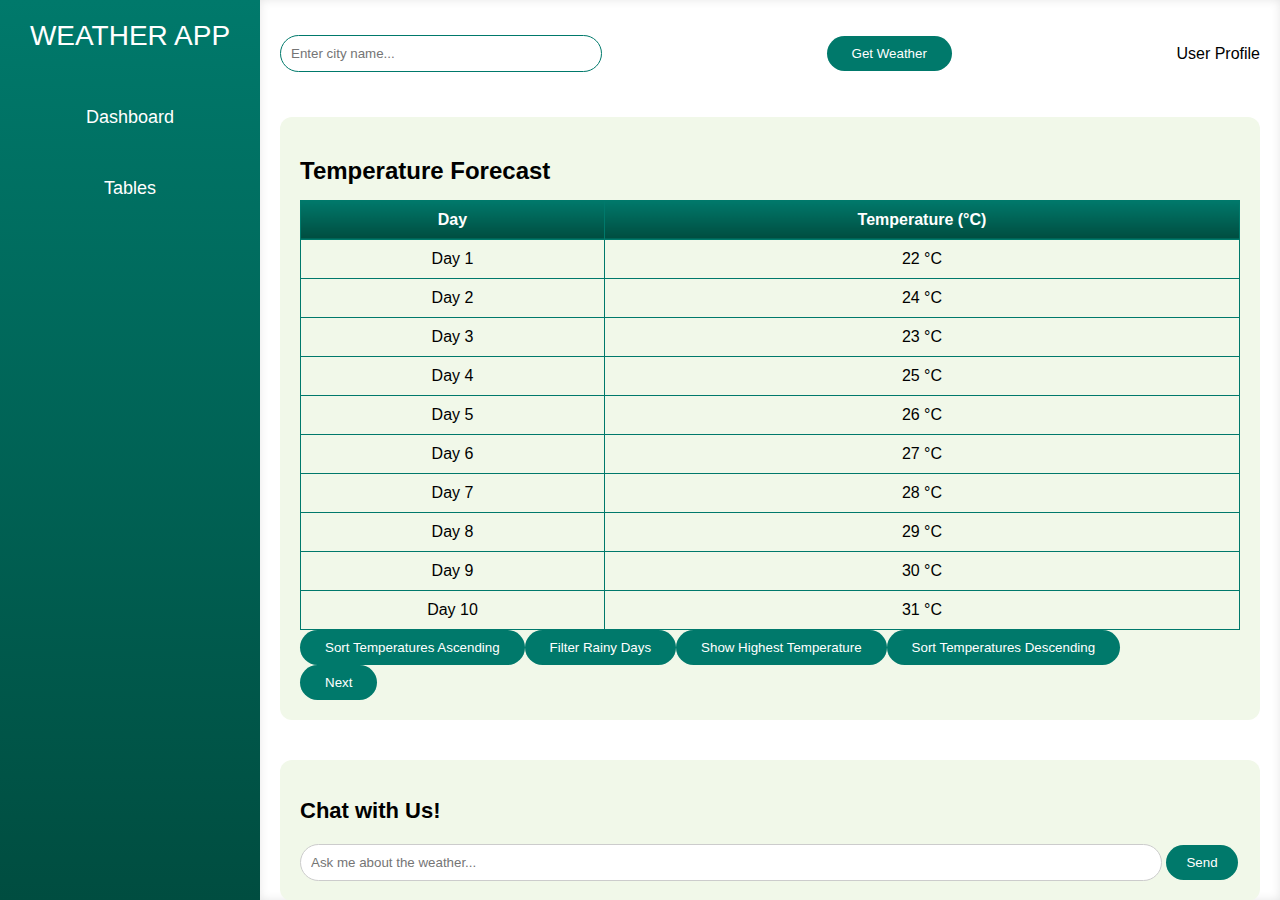
==== main1.html @ e34eea80 "Add files via upload" ====
<!DOCTYPE html>
<html lang="en">
<head>
    <meta charset="UTF-8">
    <meta name="viewport" content="width=device-width, initial-scale=1.0">
    <title>Weather App Dashboard - Chatbot</title>
    <link rel="stylesheet" href="main.css">
</head>
<body>
    <div class="container">
        <!-- Sidebar -->
        <aside class="sidebar">
            <div class="app-title">Weather App</div>
            <div class="menu-item" id="dashboard">Dashboard</div>
            <div class="menu-item" id="tables">Tables</div>
        </aside>

        <!-- Main Content -->
        <main class="main-content">
            <!-- Header with search bar and user profile -->
            <header class="header">
                <input type="text" id="city-input" class="search-bar" placeholder="Enter city name...">
                <button id="get-weather-btn">Get Weather</button>
                <div class="user-profile">User Profile</div>
            </header>

            <!-- Weather Data Section -->
            <section class="weather-data">
                <h2>Temperature Forecast</h2>
                <table id="forecast-table">
                    <thead>
                        <tr>
                            <th>Day</th>
                            <th>Temperature (°C)</th>
                        </tr>
                    </thead>
                    <tbody id="forecast-body">
                        <!-- Forecast data will be populated here -->
                    </tbody>
                </table>

                <!-- Filter Buttons -->
                <div id="filter-buttons"></div>

                <div id="pagination">
                    <button id="prev-btn">Previous</button>
                    <button id="next-btn">Next</button>
                </div>
            </section>

            <!-- Chatbot Section -->
            <section class="chatbot-section">
                <h2>Chat with Us!</h2>
                <div id="chat-container" class="chat-container">
                    <!-- Chat messages will appear here -->
                </div>
                <input type="text" id="chat-input" class="chat-input" placeholder="Ask me about the weather...">
                <button id="chat-input-btn">Send</button>
            </section>
        </main>
    </div>
    <script type="module" src="main1.js"></script>
</body>
</html>
---- main.css ----
/* Overall Layout */
body {
    font-family: 'Roboto', sans-serif;
    background: linear-gradient(to bottom right, #e0f7fa, #b2ebf2);
    margin: 0;
    padding: 0;
}

.container {
    display: flex;
    height: 100vh;
}

/* Sidebar */
.sidebar {
    background: linear-gradient(to bottom, #00796b, #004d40);
    padding: 20px;
    width: 220px;
    display: flex;
    flex-direction: column;
    justify-content: start;
    box-shadow: 4px 0 10px rgba(0, 0, 0, 0.2);
}

.app-title {
    font-size: 28px;
    color: #ffffff;
    margin-bottom: 30px;
    text-align: center;
    text-transform: uppercase;
}

/* Menu Items */
.menu-item {
    color: white;
    font-size: 18px;
    margin: 10px 0;
    padding: 15px;
    border-radius: 8px;
    text-align: center;
    cursor: pointer;
    transition: background 0.3s, transform 0.2s;
}

.menu-item:hover {
    background-color: #004d40;
    transform: scale(1.05);
}

/* Main Content */
.main-content {
    flex: 1;
    padding: 20px;
    background-color: #ffffff;
    overflow-y: auto;
    box-shadow: inset 0 0 10px rgba(0, 0, 0, 0.1);
}

/* Header Section */
.header {
    display: flex;
    justify-content: space-between;
    align-items: center;
    padding: 15px 0;
}

.search-bar {
    width: 300px;
    padding: 10px;
    border: 1px solid #00796b;
    border-radius: 25px;
}

button {
    padding: 10px 25px;
    background-color: #00796b;
    color: white;
    border: none;
    border-radius: 25px;
    cursor: pointer;
}

/* Unit Toggle Buttons */
.unit-toggle {
    display: flex;
    align-items: center;
}

.unit-btn {
    margin-left: 10px;
    padding: 10px 15px;
    border: none;
    border-radius: 25px;
    cursor: pointer;
    transition: background 0.3s;
}

.unit-btn.active {
    background-color: #004d40;
}

/* Weather Data Section */
.weather-data {
    margin-top: 30px;
    background-color: #f1f8e9;
    padding: 20px;
    border-radius: 12px;
}

.weather-data h2 {
    font-size: 24px;
    margin-bottom: 15px;
}

table {
    width: 100%;
    border-collapse: collapse;
}

th, td {
    border: 1px solid #00796b;
    padding: 10px;
    text-align: center;
}

th {
    background: linear-gradient(to bottom, #00796b, #004d40);
    color: white;
}

/* Loading Spinner */
.loading-spinner {
    display: none;
    position: fixed;
    top: 50%;
    left: 50%;
    transform: translate(-50%, -50%);
    background-color: rgba(255, 255, 255, 0.8);
    border-radius: 10px;
    padding: 20px;
    z-index: 1000;
    font-size: 20px;
}

/* Fade-in effect for weather icon */
.fade-in {
    opacity: 0;
    transition: opacity 0.5s;
}

/* Chatbot Section */
.chatbot-section {
    margin-top: 40px;
    background-color: #f1f8e9;
    padding: 20px;
    border-radius: 12px;
}

.chatbot-section h2 {
    font-size: 22px;
    margin-bottom: 20px;
}

/* Input and Button styles */
.chat-input {
    padding: 10px;
    border: 1px solid #ccc;
    border-radius: 25px;
    width: calc(100% - 100px);
}

#chat-input-btn {
    padding: 10px 20px;
    background-color: #00796b;
    color: white;
    border: none;
    border-radius: 25px;
}

/* Forecast Cards */
.forecast-section {
    margin-top: 30px;
}

.forecast-cards {
    display: flex;
    justify-content: space-between;
    flex-wrap: wrap;
}

.forecast-card {
    background-color: #f1f8e9;
    border: 1px solid #00796b;
    border-radius: 12px;
    padding: 15px;
    margin: 10px;
    flex: 1 1 200px; /* Flexible width with a minimum size */
    box-shadow: 0 2px 5px rgba(0, 0, 0, 0.1);
}

.forecast-card h3 {
    font-size: 20px;
    margin-bottom: 10px;
}

.forecast-card p {
    margin: 5px 0;
}
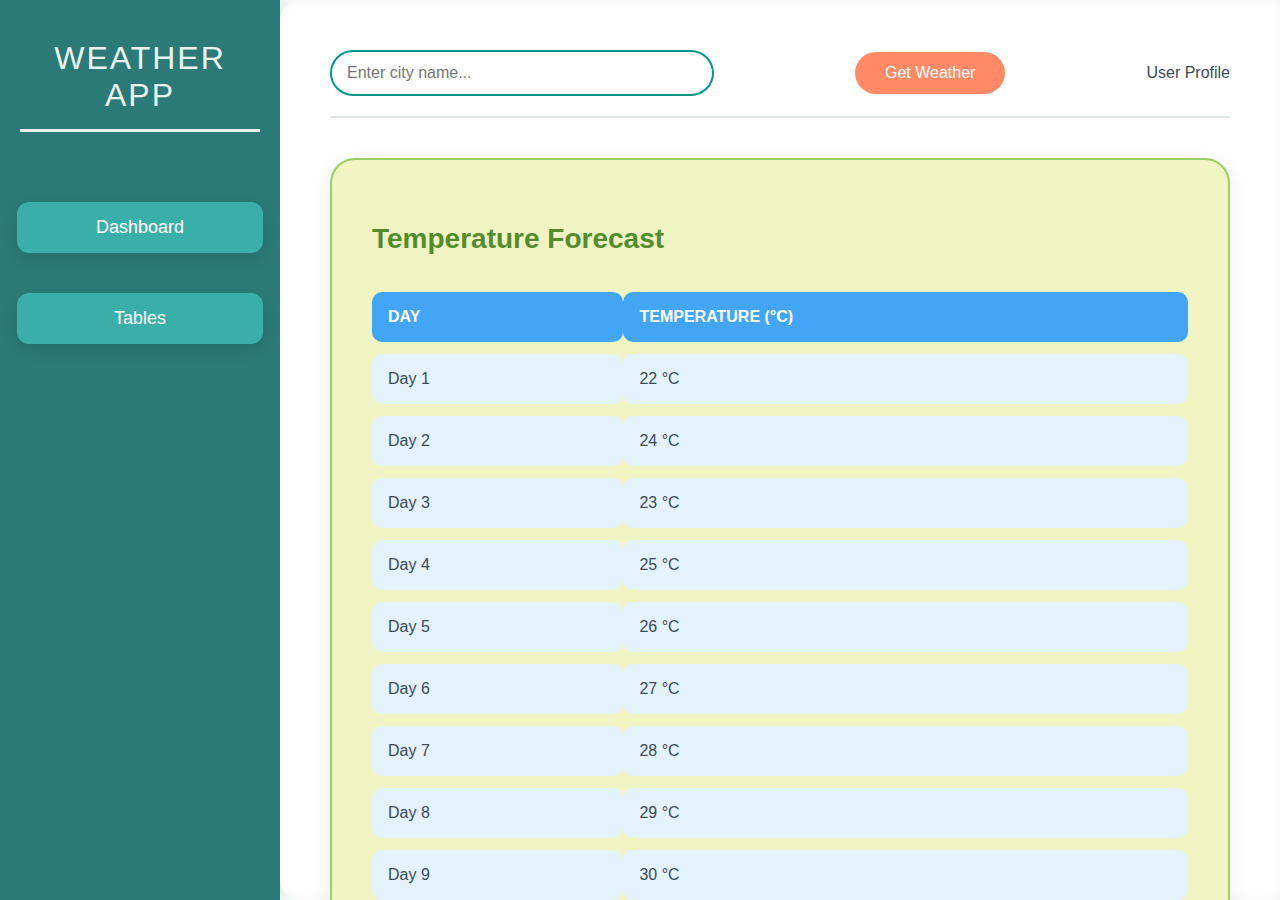
==== commit 7c92d86c: "Update main1.html" ====
--- a/main1.html
+++ b/main1.html
@@ -60,5 +60,15 @@
         </main>
     </div>
     <script type="module" src="main1.js"></script>
+
+    <script>
+        // Navigation between pages
+        document.getElementById("tables").addEventListener("click", function() {
+            window.location.href = "main1.html";
+        });
+        document.getElementById("dashboard").addEventListener("click", function() {
+            window.location.href = "index.html";
+        });
+    </script>
 </body>
 </html>
--- a/main.css
+++ b/main.css
@@ -1,59 +1,72 @@
 /* Overall Layout */
 body {
-    font-family: 'Roboto', sans-serif;
-    background: linear-gradient(to bottom right, #e0f7fa, #b2ebf2);
+    font-family: 'Montserrat', sans-serif;
+    background: linear-gradient(to bottom right, #f3faff, #e6f7f3);
     margin: 0;
     padding: 0;
-}
-
+    color: #3d4a57;
+    transition: background 0.5s ease;
+}
+
+/* Container and Sidebar */
 .container {
-    display: flex;
+    display: grid;
+    grid-template-columns: 280px auto;
     height: 100vh;
-}
-
-/* Sidebar */
+    background-color: #f7fcfb;
+}
+
 .sidebar {
-    background: linear-gradient(to bottom, #00796b, #004d40);
-    padding: 20px;
-    width: 220px;
+    background: #2b7a78;
+    padding: 40px 20px;
     display: flex;
     flex-direction: column;
-    justify-content: start;
-    box-shadow: 4px 0 10px rgba(0, 0, 0, 0.2);
+    align-items: center;
+    box-shadow: 5px 0 20px rgba(0, 0, 0, 0.1);
+    transition: all 0.5s ease;
 }
 
 .app-title {
-    font-size: 28px;
+    font-size: 32px;
     color: #ffffff;
-    margin-bottom: 30px;
+    margin-bottom: 50px;
     text-align: center;
     text-transform: uppercase;
+    letter-spacing: 2px;
+    border-bottom: 3px solid #ffffff;
+    padding-bottom: 15px;
+    width: 100%;
+    opacity: 0.9;
 }
 
 /* Menu Items */
 .menu-item {
-    color: white;
+    color: #ffffff;
     font-size: 18px;
-    margin: 10px 0;
     padding: 15px;
-    border-radius: 8px;
+    margin: 20px 0;
+    background-color: #3aafa9;
     text-align: center;
-    cursor: pointer;
-    transition: background 0.3s, transform 0.2s;
+    border-radius: 12px;
+    width: 90%;
+    cursor: pointer;
+    transition: all 0.4s ease;
+    box-shadow: 0 6px 15px rgba(0, 0, 0, 0.1);
 }
 
 .menu-item:hover {
-    background-color: #004d40;
-    transform: scale(1.05);
+    background-color: #116466;
+    transform: translateY(-5px);
+    box-shadow: 0 10px 25px rgba(0, 0, 0, 0.15);
 }
 
 /* Main Content */
 .main-content {
-    flex: 1;
-    padding: 20px;
+    padding: 50px;
     background-color: #ffffff;
     overflow-y: auto;
-    box-shadow: inset 0 0 10px rgba(0, 0, 0, 0.1);
+    border-radius: 20px 0 0 20px;
+    box-shadow: inset 0 0 10px rgba(0, 0, 0, 0.05);
 }
 
 /* Header Section */
@@ -61,23 +74,41 @@
     display: flex;
     justify-content: space-between;
     align-items: center;
-    padding: 15px 0;
+    padding-bottom: 20px;
+    border-bottom: 2px solid #dfe6e9;
 }
 
 .search-bar {
-    width: 300px;
-    padding: 10px;
-    border: 1px solid #00796b;
-    border-radius: 25px;
+    width: 100%;
+    max-width: 350px;
+    padding: 12px 15px;
+    border: 2px solid #009688;
+    border-radius: 30px;
+    outline: none;
+    font-size: 16px;
+    transition: border 0.4s ease, box-shadow 0.4s ease;
+}
+
+.search-bar:focus {
+    border-color: #00695c;
+    box-shadow: 0 0 10px rgba(0, 150, 136, 0.3);
 }
 
 button {
-    padding: 10px 25px;
-    background-color: #00796b;
+    padding: 12px 30px;
+    background-color: #ff8a65;
     color: white;
     border: none;
-    border-radius: 25px;
-    cursor: pointer;
+    border-radius: 30px;
+    font-size: 16px;
+    cursor: pointer;
+    transition: all 0.4s ease;
+}
+
+button:hover {
+    background-color: #d84315;
+    transform: translateY(-3px);
+    box-shadow: 0 6px 20px rgba(0, 0, 0, 0.1);
 }
 
 /* Unit Toggle Buttons */
@@ -88,44 +119,65 @@
 
 .unit-btn {
     margin-left: 10px;
-    padding: 10px 15px;
-    border: none;
-    border-radius: 25px;
-    cursor: pointer;
-    transition: background 0.3s;
+    padding: 12px 18px;
+    border: 2px solid #26a69a;
+    border-radius: 30px;
+    cursor: pointer;
+    transition: background 0.3s ease, transform 0.3s ease;
 }
 
 .unit-btn.active {
-    background-color: #004d40;
+    background-color: #26a69a;
+    color: white;
+    border-color: transparent;
+}
+
+.unit-btn:hover {
+    transform: translateY(-2px);
+    box-shadow: 0 4px 10px rgba(0, 150, 136, 0.2);
 }
 
 /* Weather Data Section */
 .weather-data {
-    margin-top: 30px;
-    background-color: #f1f8e9;
-    padding: 20px;
-    border-radius: 12px;
+    margin-top: 40px;
+    background-color: #f0f4c3;
+    padding: 40px;
+    border-radius: 25px;
+    border: 2px solid #9ccc65;
+    box-shadow: 0 6px 20px rgba(0, 0, 0, 0.08);
+    transition: all 0.3s ease;
 }
 
 .weather-data h2 {
-    font-size: 24px;
-    margin-bottom: 15px;
+    font-size: 28px;
+    margin-bottom: 25px;
+    color: #558b2f;
+}
+
+.weather-data:hover {
+    transform: translateY(-5px);
+    box-shadow: 0 10px 25px rgba(0, 0, 0, 0.1);
 }
 
 table {
     width: 100%;
-    border-collapse: collapse;
+    border-collapse: separate;
+    border-spacing: 0 12px;
 }
 
 th, td {
-    border: 1px solid #00796b;
-    padding: 10px;
-    text-align: center;
+    border: none;
+    padding: 16px;
+    text-align: left;
+    background-color: #e3f2fd;
+    border-radius: 10px;
 }
 
 th {
-    background: linear-gradient(to bottom, #00796b, #004d40);
-    color: white;
+    background-color: #42a5f5;
+    color: #ffffff;
+    text-transform: uppercase;
+    font-weight: bold;
 }
 
 /* Loading Spinner */
@@ -135,74 +187,110 @@
     top: 50%;
     left: 50%;
     transform: translate(-50%, -50%);
-    background-color: rgba(255, 255, 255, 0.8);
-    border-radius: 10px;
-    padding: 20px;
-    z-index: 1000;
-    font-size: 20px;
-}
-
-/* Fade-in effect for weather icon */
-.fade-in {
-    opacity: 0;
-    transition: opacity 0.5s;
+    background-color: rgba(255, 255, 255, 0.95);
+    border-radius: 15px;
+    padding: 30px;
+    z-index: 999;
+    font-size: 22px;
+    box-shadow: 0 5px 15px rgba(0, 0, 0, 0.3);
+    transition: opacity 0.4s ease;
 }
 
 /* Chatbot Section */
 .chatbot-section {
-    margin-top: 40px;
-    background-color: #f1f8e9;
-    padding: 20px;
-    border-radius: 12px;
+    margin-top: 50px;
+    background-color: #e1f5fe;
+    padding: 40px;
+    border-radius: 25px;
+    box-shadow: 0 6px 20px rgba(0, 0, 0, 0.08);
+    transition: background-color 0.3s ease, transform 0.3s ease;
+}
+
+.chatbot-section:hover {
+    background-color: #b3e5fc;
+    transform: translateY(-5px);
 }
 
 .chatbot-section h2 {
-    font-size: 22px;
-    margin-bottom: 20px;
-}
-
-/* Input and Button styles */
+    font-size: 30px;
+    margin-bottom: 25px;
+    color: #0288d1;
+    text-align: center;
+}
+
+/* Chat Message Styles */
+.chat-container {
+    max-height: 350px;
+    overflow-y: auto;
+    margin-bottom: 25px;
+    border: 2px solid #9e9e9e;
+    border-radius: 15px;
+    padding: 15px;
+    background-color: #ffffff;
+}
+
 .chat-input {
-    padding: 10px;
-    border: 1px solid #ccc;
-    border-radius: 25px;
-    width: calc(100% - 100px);
+    padding: 14px 20px;
+    border: 2px solid #bdbdbd;
+    border-radius: 30px;
+    width: calc(100% - 150px);
+    transition: border-color 0.3s ease, box-shadow 0.3s ease;
+}
+
+.chat-input:focus {
+    border-color: #0288d1;
+    box-shadow: 0 0 8px rgba(2, 136, 209, 0.2);
 }
 
 #chat-input-btn {
-    padding: 10px 20px;
-    background-color: #00796b;
+    padding: 14px 35px;
+    background-color: #42a5f5;
     color: white;
     border: none;
-    border-radius: 25px;
+    border-radius: 30px;
+    cursor: pointer;
+    transition: all 0.3s ease;
+}
+
+#chat-input-btn:hover {
+    background-color: #1e88e5;
+    transform: translateY(-3px);
+    box-shadow: 0 4px 10px rgba(0, 0, 0, 0.15);
 }
 
 /* Forecast Cards */
 .forecast-section {
-    margin-top: 30px;
+    margin-top: 40px;
 }
 
 .forecast-cards {
-    display: flex;
-    justify-content: space-between;
-    flex-wrap: wrap;
+    display: grid;
+    grid-template-columns: repeat(auto-fill, minmax(200px, 1fr));
+    grid-gap: 20px;
 }
 
 .forecast-card {
-    background-color: #f1f8e9;
-    border: 1px solid #00796b;
-    border-radius: 12px;
-    padding: 15px;
-    margin: 10px;
-    flex: 1 1 200px; /* Flexible width with a minimum size */
-    box-shadow: 0 2px 5px rgba(0, 0, 0, 0.1);
+    background-color: #e8f5e9;
+    border: 2px solid #66bb6a;
+    border-radius: 15px;
+    padding: 25px;
+    box-shadow: 0 5px 15px rgba(0, 0, 0, 0.1);
+    transition: transform 0.3s ease, box-shadow 0.3s ease;
+}
+
+.forecast-card:hover {
+    transform: translateY(-7px);
+    box-shadow: 0 12px 25px rgba(0, 0, 0, 0.15);
 }
 
 .forecast-card h3 {
-    font-size: 20px;
-    margin-bottom: 10px;
+    font-size: 24px;
+    margin-bottom: 15px;
+    color: #43a047;
 }
 
 .forecast-card p {
-    margin: 5px 0;
-}
+    margin: 10px 0;
+    font-size: 16px;
+    color: #455a64;
+}
